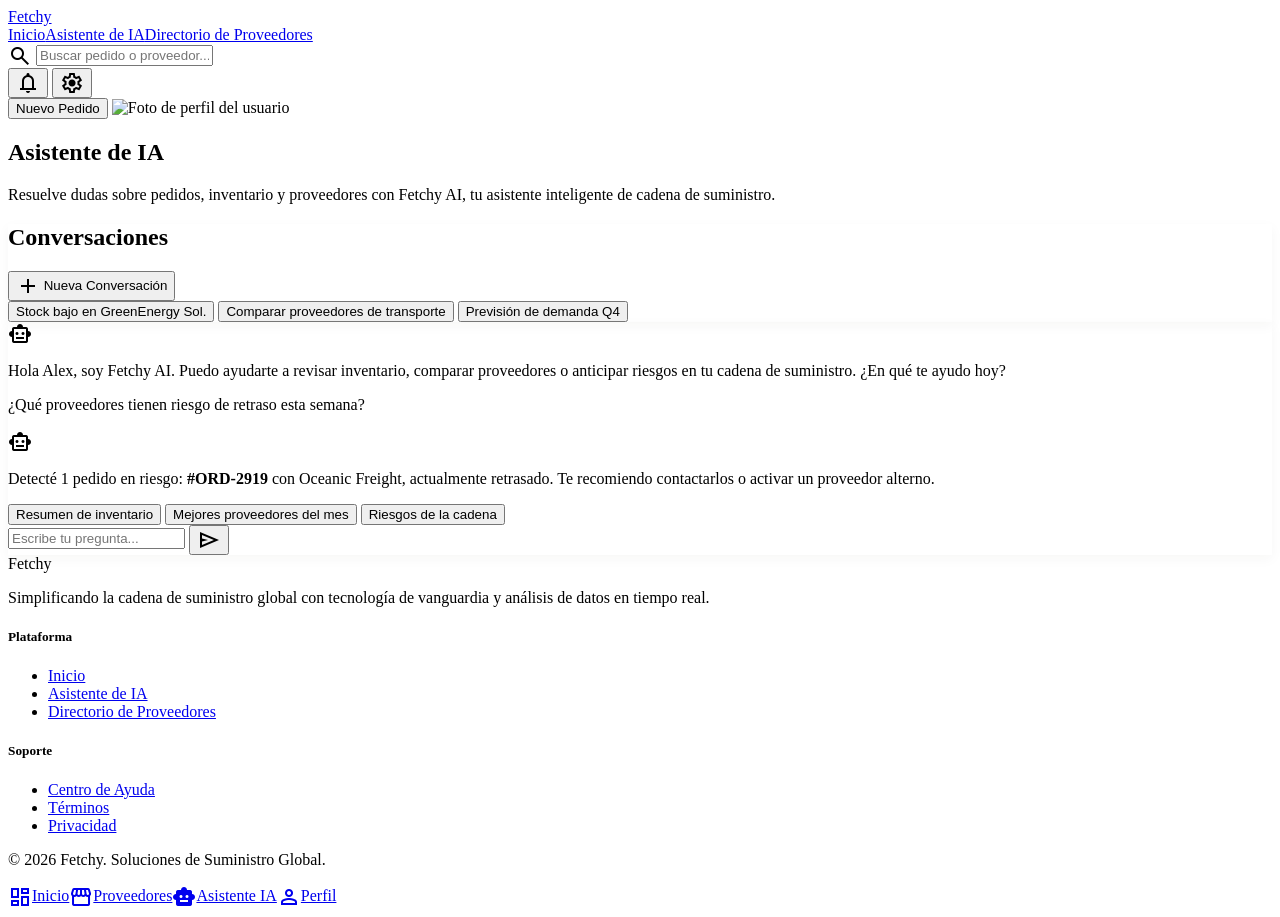
==== IA.html @ 668c0117 "New Cosas" ====
<!doctype html>

<html class="light" lang="es">
  <head>
    <meta charset="utf-8" />
    <meta content="width=device-width, initial-scale=1.0" name="viewport" />
    <title>Asistente de IA | Fetchy</title>
    <script src="https://cdn.tailwindcss.com?plugins=forms,container-queries"></script>
    <link
      href="https://fonts.googleapis.com/css2?family=Inter:wght@400;500;600&amp;family=Hanken+Grotesk:wght@500;600;700;800&amp;family=Material+Symbols+Outlined:wght,FILL@100..700,0..1&amp;display=swap"
      rel="stylesheet"
    />
    <script src="assets/tailwind-config.js"></script>
    <link href="assets/style.css" rel="stylesheet" />
  </head>
  <body class="bg-background text-on-background min-h-screen flex flex-col font-body-md">
    <script src="assets/components.js"></script>
    <script>
      renderHeader("ia");
    </script>
    <main class="flex-grow pt-24 pb-xl px-margin-mobile md:px-margin-desktop max-w-7xl mx-auto w-full">
      <section class="mb-lg space-y-xs">
        <h1 class="font-headline-lg text-headline-lg text-primary">
          Asistente de IA
        </h1>
        <p class="text-on-surface-variant max-w-2xl">
          Resuelve dudas sobre pedidos, inventario y proveedores con Fetchy AI,
          tu asistente inteligente de cadena de suministro.
        </p>
      </section>
      <div class="grid grid-cols-1 lg:grid-cols-4 gap-gutter">
        <!-- History sidebar (desktop only) -->
        <aside
          class="hidden lg:flex lg:col-span-1 flex-col bg-surface-container-lowest border border-outline-variant rounded-xl p-md card-shadow space-y-sm h-fit"
        >
          <h2 class="font-headline-md text-headline-md text-primary mb-xs">
            Conversaciones
          </h2>
          <button
            class="w-full flex items-center justify-center gap-xs bg-tertiary text-on-tertiary px-md py-sm rounded-lg font-label-md hover:opacity-90 transition-all"
          >
            <span class="material-symbols-outlined text-[18px]">add</span>
            Nueva Conversación
          </button>
          <div class="space-y-xs pt-sm border-t border-outline-variant/30">
            <button
              class="w-full text-left px-sm py-sm rounded-lg bg-secondary-container text-on-secondary-container text-body-sm font-medium truncate"
            >
              Stock bajo en GreenEnergy Sol.
            </button>
            <button
              class="w-full text-left px-sm py-sm rounded-lg hover:bg-surface-container-low text-on-surface-variant text-body-sm truncate transition-colors"
            >
              Comparar proveedores de transporte
            </button>
            <button
              class="w-full text-left px-sm py-sm rounded-lg hover:bg-surface-container-low text-on-surface-variant text-body-sm truncate transition-colors"
            >
              Previsión de demanda Q4
            </button>
          </div>
        </aside>
        <!-- Chat panel -->
        <section
          class="lg:col-span-3 flex flex-col bg-surface-container-lowest border border-outline-variant rounded-xl card-shadow overflow-hidden"
        >
          <div
            id="chat-log"
            class="flex-1 p-md space-y-md overflow-y-auto custom-scrollbar h-[50vh] md:h-[55vh]"
          >
            <!-- AI message -->
            <div class="flex gap-sm items-start">
              <div
                class="w-8 h-8 rounded-full bg-tertiary flex items-center justify-center flex-shrink-0"
              >
                <span class="material-symbols-outlined text-on-tertiary text-[18px]"
                  >smart_toy</span
                >
              </div>
              <div
                class="bg-surface-container-low rounded-xl rounded-tl-none px-md py-sm max-w-[85%]"
              >
                <p class="text-body-md">
                  Hola Alex, soy Fetchy AI. Puedo ayudarte a revisar
                  inventario, comparar proveedores o anticipar riesgos en tu
                  cadena de suministro. ¿En qué te ayudo hoy?
                </p>
              </div>
            </div>
            <!-- User message -->
            <div class="flex gap-sm items-start justify-end">
              <div
                class="bg-tertiary-fixed text-on-tertiary-fixed rounded-xl rounded-tr-none px-md py-sm max-w-[85%]"
              >
                <p class="text-body-md">
                  ¿Qué proveedores tienen riesgo de retraso esta semana?
                </p>
              </div>
            </div>
            <!-- AI message -->
            <div class="flex gap-sm items-start">
              <div
                class="w-8 h-8 rounded-full bg-tertiary flex items-center justify-center flex-shrink-0"
              >
                <span class="material-symbols-outlined text-on-tertiary text-[18px]"
                  >smart_toy</span
                >
              </div>
              <div
                class="bg-surface-container-low rounded-xl rounded-tl-none px-md py-sm max-w-[85%] space-y-xs"
              >
                <p class="text-body-md">
                  Detecté 1 pedido en riesgo:
                  <strong>#ORD-2919</strong> con Oceanic Freight, actualmente
                  retrasado. Te recomiendo contactarlos o activar un proveedor
                  alterno.
                </p>
              </div>
            </div>
          </div>
          <!-- Suggested prompts -->
          <div
            class="flex flex-wrap gap-xs px-md pt-md border-t border-outline-variant/30"
          >
            <button
              class="suggested-prompt px-sm py-1 rounded-full border border-outline-variant text-body-sm hover:bg-surface-container-low transition-colors"
            >
              Resumen de inventario
            </button>
            <button
              class="suggested-prompt px-sm py-1 rounded-full border border-outline-variant text-body-sm hover:bg-surface-container-low transition-colors"
            >
              Mejores proveedores del mes
            </button>
            <button
              class="suggested-prompt px-sm py-1 rounded-full border border-outline-variant text-body-sm hover:bg-surface-container-low transition-colors"
            >
              Riesgos de la cadena
            </button>
          </div>
          <!-- Input -->
          <form id="chat-form" class="flex items-center gap-sm p-md">
            <input
              id="chat-input"
              class="flex-1 bg-surface-container-low border border-outline-variant rounded-lg px-md py-sm focus:outline-none focus:ring-2 focus:ring-on-tertiary-container text-body-md transition-all"
              placeholder="Escribe tu pregunta..."
              type="text"
              autocomplete="off"
            />
            <button
              class="bg-tertiary text-on-tertiary w-11 h-11 rounded-lg flex items-center justify-center hover:opacity-90 transition-all flex-shrink-0"
              type="submit"
              aria-label="Enviar mensaje"
            >
              <span class="material-symbols-outlined">send</span>
            </button>
          </form>
        </section>
      </div>
    </main>
    <script>
      renderFooter();
    </script>
    <script>
      renderBottomNav("ia");
    </script>
    <script>
      // Simulación básica de envío de mensajes en el chat de demostración
      const chatLog = document.getElementById("chat-log");
      const chatForm = document.getElementById("chat-form");
      const chatInput = document.getElementById("chat-input");

      function appendMessage(text, from) {
        const row = document.createElement("div");
        if (from === "user") {
          row.className = "flex gap-sm items-start justify-end";
          row.innerHTML =
            '<div class="bg-tertiary-fixed text-on-tertiary-fixed rounded-xl rounded-tr-none px-md py-sm max-w-[85%]"><p class="text-body-md"></p></div>';
        } else {
          row.className = "flex gap-sm items-start";
          row.innerHTML =
            '<div class="w-8 h-8 rounded-full bg-tertiary flex items-center justify-center flex-shrink-0"><span class="material-symbols-outlined text-on-tertiary text-[18px]">smart_toy</span></div>' +
            '<div class="bg-surface-container-low rounded-xl rounded-tl-none px-md py-sm max-w-[85%]"><p class="text-body-md"></p></div>';
        }
        row.querySelector("p").textContent = text;
        chatLog.appendChild(row);
        chatLog.scrollTop = chatLog.scrollHeight;
      }

      chatForm.addEventListener("submit", (event) => {
        event.preventDefault();
        const value = chatInput.value.trim();
        if (!value) return;
        appendMessage(value, "user");
        chatInput.value = "";
        setTimeout(() => {
          appendMessage(
            "Estoy revisando la información. Esta es una vista de demostración del Asistente de IA.",
            "ai"
          );
        }, 500);
      });

      document.querySelectorAll(".suggested-prompt").forEach((chip) => {
        chip.addEventListener("click", () => {
          chatInput.value = chip.textContent.trim();
          chatInput.focus();
        });
      });
    </script>
  </body>
</html>
---- assets/style.css ----
/* Estilos compartidos por todas las páginas de ProcureFlow */

.material-symbols-outlined {
  font-variation-settings:
    "FILL" 0,
    "wght" 400,
    "GRAD" 0,
    "opsz" 24;
  vertical-align: middle;
}

.fill-icon {
  font-variation-settings: "FILL" 1;
}

.glass-card {
  background: rgba(255, 255, 255, 0.8);
  backdrop-filter: blur(8px);
  border: 1px solid rgba(202, 247, 226, 0.4);
}

.card-shadow {
  box-shadow: 0px 4px 12px rgba(61, 53, 34, 0.04);
}

.card-shadow:hover,
.card-shadow-hover:hover {
  box-shadow: 0px 8px 24px rgba(61, 53, 34, 0.08);
}

.custom-scrollbar::-webkit-scrollbar {
  width: 4px;
}

.custom-scrollbar::-webkit-scrollbar-track {
  background: transparent;
}

.custom-scrollbar::-webkit-scrollbar-thumb {
  background: #cdc5ba;
  border-radius: 10px;
}

/* Deja espacio para el bottom navigation bar fijo en móvil */
body {
  padding-bottom: 76px;
}

@media (min-width: 768px) {
  body {
    padding-bottom: 0;
  }
}
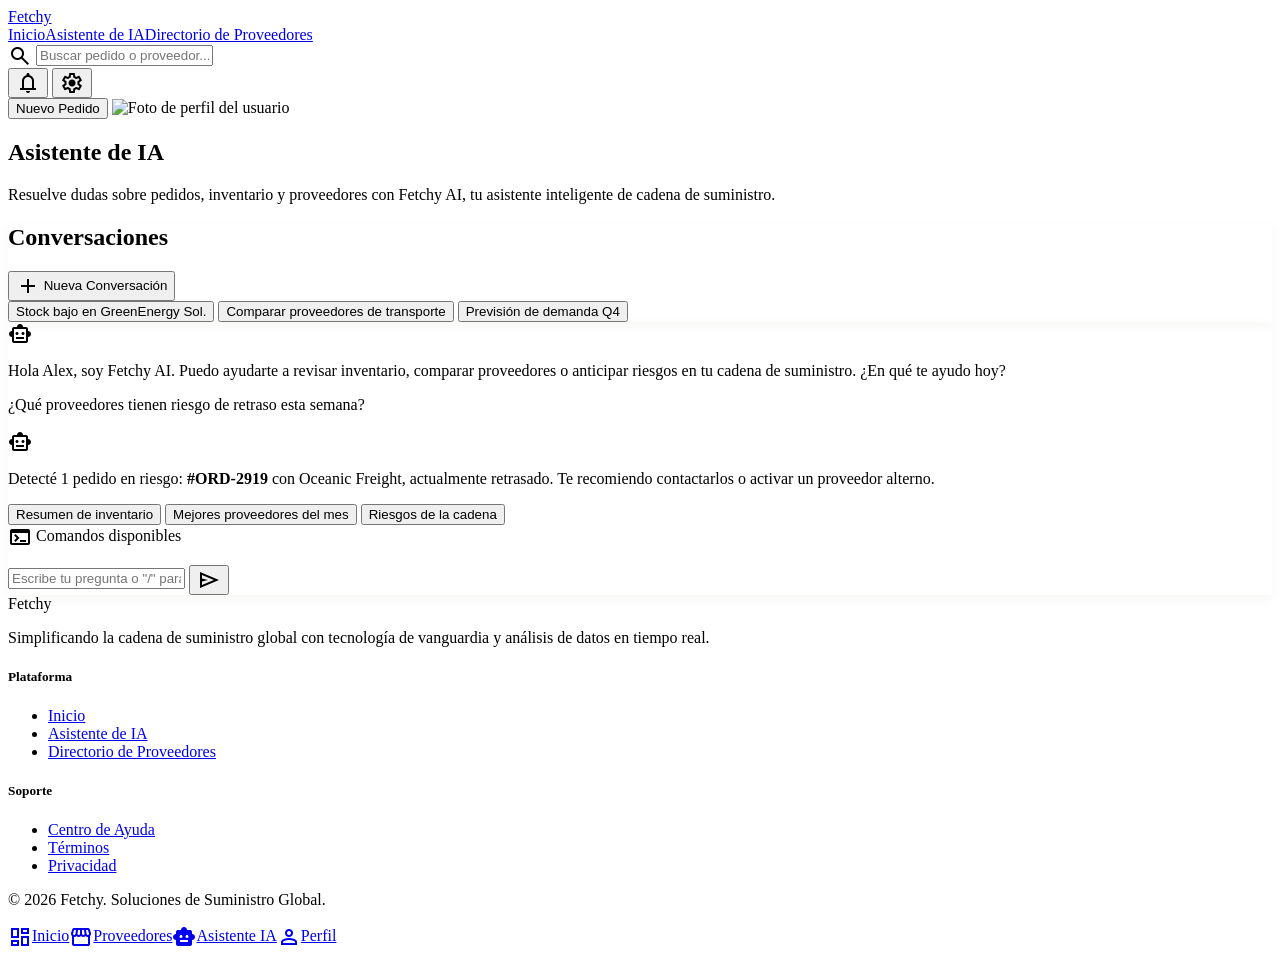
==== commit 163f5cc1: "2" ====
--- a/IA.html
+++ b/IA.html
@@ -138,12 +138,20 @@
               Riesgos de la cadena
             </button>
           </div>
+          <!-- Command palette -->
+          <div id="cmd-palette" class="hidden mx-md mb-xs border border-outline-variant rounded-xl overflow-hidden shadow-lg bg-surface z-10">
+            <div class="px-md py-xs bg-surface-container-low border-b border-outline-variant flex items-center gap-xs">
+              <span class="material-symbols-outlined text-[16px] text-on-surface-variant">terminal</span>
+              <span class="text-label-md text-on-surface-variant font-medium">Comandos disponibles</span>
+            </div>
+            <ul id="cmd-list" class="divide-y divide-outline-variant/30 max-h-56 overflow-y-auto custom-scrollbar"></ul>
+          </div>
           <!-- Input -->
           <form id="chat-form" class="flex items-center gap-sm p-md">
             <input
               id="chat-input"
               class="flex-1 bg-surface-container-low border border-outline-variant rounded-lg px-md py-sm focus:outline-none focus:ring-2 focus:ring-on-tertiary-container text-body-md transition-all"
-              placeholder="Escribe tu pregunta..."
+              placeholder='Escribe tu pregunta o "/" para ver comandos...'
               type="text"
               autocomplete="off"
             />
@@ -165,26 +173,92 @@
       renderBottomNav("ia");
     </script>
     <script>
-      // Simulación básica de envío de mensajes en el chat de demostración
       const chatLog = document.getElementById("chat-log");
       const chatForm = document.getElementById("chat-form");
       const chatInput = document.getElementById("chat-input");
+
+      const KB = [
+        {
+          keys: ["inventario", "stock", "existencias", "almacen", "almacén"],
+          reply: "Tu inventario actual opera al 98% de eficiencia. Detecto stock bajo en 2 productos críticos:\n• Componentes eléctricos: 15 uds (mínimo recomendado: 50)\n• Empaques industriales: 8 uds (mínimo recomendado: 30)\nRecomiendo generar una orden de reposición esta semana con Logística del Norte S.A. o EcoEmpaque Innovación.",
+        },
+        {
+          keys: ["mejores", "top", "ranking", "destacado", "rendimiento", "mes"],
+          reply: "Top 3 proveedores del mes:\n1. EcoEmpaque Innovación — ⭐ 4.9 (210 reseñas) — Socio Preferente\n2. Logística del Norte S.A. — ⭐ 4.8 (124 reseñas) — 98% confiabilidad\n3. Frutas & Vegetales Prime — ⭐ 4.7 (142 reseñas) — Entrega en 24h",
+        },
+        {
+          keys: ["riesgo", "riesgos", "alerta", "alertas", "retraso", "retrasado", "problema"],
+          reply: "Detecté 1 pedido en riesgo inmediato:\n⚠ #ORD-2919 con Oceanic Freight — estado: Retrasado ($3,400 USD)\nAdemás, condiciones climáticas adversas en rutas de importación podrían afectar 2 entregas adicionales la próxima semana. Sugiero activar a Logística del Norte S.A. como proveedor alterno.",
+        },
+        {
+          keys: ["resumen", "informe", "reporte", "hoy", "diario", "summary"],
+          reply: "Resumen del día — 24 Jul 2026:\n📦 48 pedidos activos — 4 entregas esperadas hoy\n💰 Inversión total: $1.2M USD (+12.5% vs mes anterior)\n⚠ 1 pedido retrasado: #ORD-2919\n✅ Proveedores activos: 12 (2 nuevos en revisión)\n📈 Eficiencia general: 98%",
+        },
+        {
+          keys: ["pedido", "pedidos", "orden", "órdenes", "ordenes", "activo"],
+          reply: "Tus pedidos recientes:\n• #ORD-2931 — TechLogistics Global — En Tránsito ($42,500)\n• #ORD-2928 — Pristine Parts Co. — Pendiente ($12,800)\n• #ORD-2925 — GreenEnergy Sol. — Completado ($85,200)\n• #ORD-2919 — Oceanic Freight — Retrasado ⚠ ($3,400)\nTotal activos: 48 pedidos.",
+        },
+        {
+          keys: ["proveedor", "proveedores", "directorio", "contacto"],
+          reply: "Tienes 12 proveedores activos. Los más cercanos con disponibilidad inmediata:\n• Logística del Norte S.A. — 1.2 km — ☎ +504 9872-6485\n• EcoEmpaque Innovación — 0.8 km — ☎ +504 9682-5978\n• Frutas & Vegetales Prime — 2.1 km — Entrega 24h\n¿Quieres que prepare una solicitud de cotización?",
+        },
+        {
+          keys: ["precio", "costo", "cotización", "cotizacion", "cuánto", "cuanto", "tarifa"],
+          reply: "Precios referenciales de Logística del Norte S.A.:\n• Transporte de Carga Pesada: $1.25/km\n• Almacenaje en Seco: $15.00/m²\n• Distribución Last Mile: $4.50/envío\n• Gestión de Aduanas: desde $250.00\nPara solicitar una cotización formal, ve al perfil del proveedor y usa el botón 'Solicitar Cotización'.",
+        },
+        {
+          keys: ["eficiencia", "optimizar", "optimizar", "mejorar", "performance", "cadena"],
+          reply: "Tu cadena opera al 98% de eficiencia. Cuellos de botella identificados:\n1. Demoras en aduana para importaciones marítimas (+2 días promedio)\n2. Stock bajo en 2 categorías críticas\nResolviendo estos puntos podrías alcanzar 99.5% de eficiencia y reducir costos operativos hasta un 15%.",
+        },
+        {
+          keys: ["hola", "hi", "buenos", "buenas", "ayuda", "help"],
+          reply: "Hola, Alex. Soy Fetchy AI. Puedo ayudarte con:\n• Resumen de inventario y pedidos\n• Análisis de riesgos en tu cadena\n• Información de proveedores\n• Precios y cotizaciones\n• Eficiencia operativa\n¿Con qué te ayudo hoy?",
+        },
+      ];
+
+      function getReply(text) {
+        const q = text.toLowerCase().normalize("NFD").replace(/[̀-ͯ]/g, "");
+        for (const entry of KB) {
+          if (entry.keys.some((k) => q.includes(k))) return entry.reply;
+        }
+        return "No encontré información específica sobre eso en tu cadena de suministro. Prueba preguntarme sobre inventario, pedidos, proveedores, riesgos, precios o eficiencia.";
+      }
 
       function appendMessage(text, from) {
         const row = document.createElement("div");
         if (from === "user") {
           row.className = "flex gap-sm items-start justify-end";
           row.innerHTML =
-            '<div class="bg-tertiary-fixed text-on-tertiary-fixed rounded-xl rounded-tr-none px-md py-sm max-w-[85%]"><p class="text-body-md"></p></div>';
+            '<div class="bg-tertiary-fixed text-on-tertiary-fixed rounded-xl rounded-tr-none px-md py-sm max-w-[85%]"><p class="text-body-md whitespace-pre-line"></p></div>';
         } else {
           row.className = "flex gap-sm items-start";
           row.innerHTML =
             '<div class="w-8 h-8 rounded-full bg-tertiary flex items-center justify-center flex-shrink-0"><span class="material-symbols-outlined text-on-tertiary text-[18px]">smart_toy</span></div>' +
-            '<div class="bg-surface-container-low rounded-xl rounded-tl-none px-md py-sm max-w-[85%]"><p class="text-body-md"></p></div>';
+            '<div class="bg-surface-container-low rounded-xl rounded-tl-none px-md py-sm max-w-[85%]"><p class="text-body-md whitespace-pre-line"></p></div>';
         }
         row.querySelector("p").textContent = text;
         chatLog.appendChild(row);
         chatLog.scrollTop = chatLog.scrollHeight;
+      }
+
+      function showTyping() {
+        const row = document.createElement("div");
+        row.id = "typing-indicator";
+        row.className = "flex gap-sm items-start";
+        row.innerHTML =
+          '<div class="w-8 h-8 rounded-full bg-tertiary flex items-center justify-center flex-shrink-0"><span class="material-symbols-outlined text-on-tertiary text-[18px]">smart_toy</span></div>' +
+          '<div class="bg-surface-container-low rounded-xl rounded-tl-none px-md py-sm"><span class="flex gap-1 items-center h-5">' +
+          '<span class="w-2 h-2 rounded-full bg-on-surface-variant animate-bounce" style="animation-delay:0ms"></span>' +
+          '<span class="w-2 h-2 rounded-full bg-on-surface-variant animate-bounce" style="animation-delay:150ms"></span>' +
+          '<span class="w-2 h-2 rounded-full bg-on-surface-variant animate-bounce" style="animation-delay:300ms"></span>' +
+          "</span></div>";
+        chatLog.appendChild(row);
+        chatLog.scrollTop = chatLog.scrollHeight;
+      }
+
+      function hideTyping() {
+        const t = document.getElementById("typing-indicator");
+        if (t) t.remove();
       }
 
       chatForm.addEventListener("submit", (event) => {
@@ -193,20 +267,115 @@
         if (!value) return;
         appendMessage(value, "user");
         chatInput.value = "";
+        showTyping();
         setTimeout(() => {
-          appendMessage(
-            "Estoy revisando la información. Esta es una vista de demostración del Asistente de IA.",
-            "ai"
-          );
-        }, 500);
+          hideTyping();
+          appendMessage(getReply(value), "ai");
+        }, 700 + Math.random() * 400);
       });
 
       document.querySelectorAll(".suggested-prompt").forEach((chip) => {
         chip.addEventListener("click", () => {
           chatInput.value = chip.textContent.trim();
-          chatInput.focus();
+          chatForm.dispatchEvent(new Event("submit"));
         });
       });
+
+      // Command palette
+      const COMMANDS = [
+        { cmd: "/inventario",  icon: "inventory_2",  label: "Inventario",   desc: "Consultar stock y existencias actuales" },
+        { cmd: "/pedidos",     icon: "package_2",    label: "Pedidos",      desc: "Ver pedidos activos y recientes" },
+        { cmd: "/proveedores", icon: "storefront",   label: "Proveedores",  desc: "Directorio y datos de contacto" },
+        { cmd: "/riesgos",     icon: "warning",      label: "Riesgos",      desc: "Alertas y pedidos en riesgo" },
+        { cmd: "/resumen",     icon: "summarize",    label: "Resumen",      desc: "Snapshot del día completo" },
+        { cmd: "/precios",     icon: "sell",         label: "Precios",      desc: "Cotizaciones y tarifas referenciales" },
+        { cmd: "/eficiencia",  icon: "insights",     label: "Eficiencia",   desc: "Análisis de cuellos de botella" },
+        { cmd: "/hola",        icon: "waving_hand",  label: "Ayuda",        desc: "Ver capacidades del asistente" },
+      ];
+
+      const palette  = document.getElementById("cmd-palette");
+      const cmdList  = document.getElementById("cmd-list");
+      let activeIdx  = -1;
+      let filteredCmds = [];
+
+      function renderCmds(list) {
+        filteredCmds = list;
+        activeIdx = list.length ? 0 : -1;
+        cmdList.innerHTML = list.map((c, i) =>
+          `<li data-idx="${i}" class="cmd-item flex items-center gap-sm px-md py-sm cursor-pointer hover:bg-surface-container-low transition-colors ${i === 0 ? "bg-surface-container-low" : ""}">
+            <span class="material-symbols-outlined text-tertiary text-[20px]">${c.icon}</span>
+            <span class="font-bold text-body-sm text-primary w-28 shrink-0">${c.cmd}</span>
+            <span class="text-body-sm text-on-surface-variant truncate">${c.desc}</span>
+          </li>`
+        ).join("");
+        cmdList.querySelectorAll(".cmd-item").forEach(item => {
+          item.addEventListener("mousedown", (e) => {
+            e.preventDefault();
+            selectCmd(parseInt(item.dataset.idx));
+          });
+        });
+      }
+
+      function selectCmd(idx) {
+        const c = filteredCmds[idx];
+        if (!c) return;
+        chatInput.value = c.cmd.slice(1); // strip "/" → use as query
+        hidePalette();
+        chatForm.dispatchEvent(new Event("submit"));
+      }
+
+      function showPalette(query) {
+        const q = query.toLowerCase();
+        const list = COMMANDS.filter(c =>
+          q === "" || c.cmd.includes(q) || c.label.toLowerCase().includes(q) || c.desc.toLowerCase().includes(q)
+        );
+        if (!list.length) { hidePalette(); return; }
+        renderCmds(list);
+        palette.classList.remove("hidden");
+      }
+
+      function hidePalette() {
+        palette.classList.add("hidden");
+        activeIdx = -1;
+        filteredCmds = [];
+      }
+
+      function highlightItem(idx) {
+        cmdList.querySelectorAll(".cmd-item").forEach((el, i) => {
+          el.classList.toggle("bg-surface-container-low", i === idx);
+        });
+      }
+
+      chatInput.addEventListener("input", () => {
+        const val = chatInput.value;
+        if (val.startsWith("/")) {
+          showPalette(val.slice(1));
+        } else {
+          hidePalette();
+        }
+      });
+
+      chatInput.addEventListener("keydown", (e) => {
+        if (palette.classList.contains("hidden")) return;
+        if (e.key === "ArrowDown") {
+          e.preventDefault();
+          activeIdx = Math.min(activeIdx + 1, filteredCmds.length - 1);
+          highlightItem(activeIdx);
+          cmdList.children[activeIdx]?.scrollIntoView({ block: "nearest" });
+        } else if (e.key === "ArrowUp") {
+          e.preventDefault();
+          activeIdx = Math.max(activeIdx - 1, 0);
+          highlightItem(activeIdx);
+          cmdList.children[activeIdx]?.scrollIntoView({ block: "nearest" });
+        } else if (e.key === "Enter" && activeIdx >= 0) {
+          e.preventDefault();
+          selectCmd(activeIdx);
+        } else if (e.key === "Escape") {
+          hidePalette();
+        }
+      });
+
+      chatInput.addEventListener("blur", () => setTimeout(hidePalette, 150));
     </script>
   </body>
 </html>
